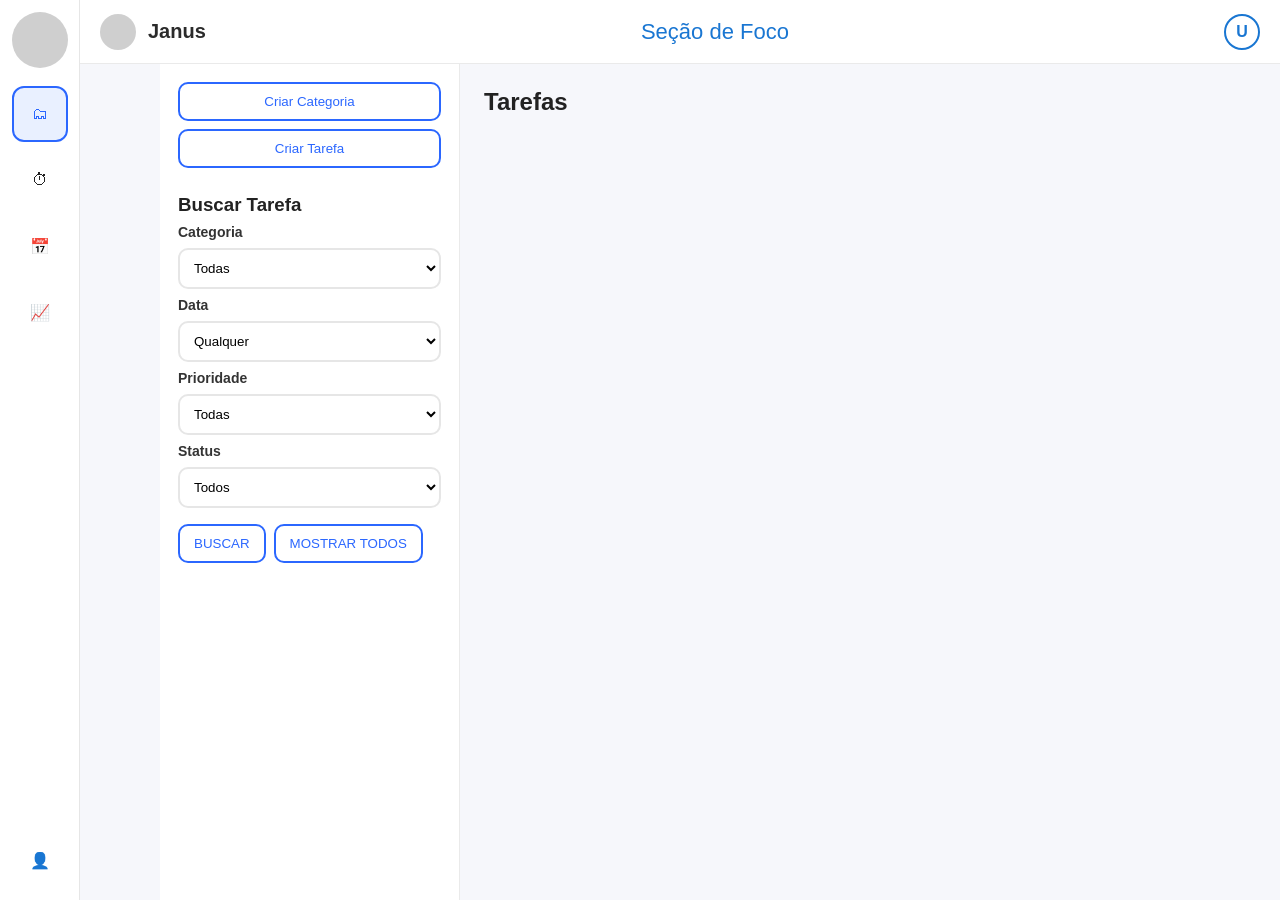
==== src/main/resources/static/index.html @ b92a856f "feat: endpoint de atualizar tarefa pra concluido e atrasado" ====
<!doctype html>
<html lang="pt-BR">
<head>
    <meta charset="utf-8" />
    <meta name="viewport" content="width=device-width,initial-scale=1" />
    <title>Janus - Tarefas</title>
    <style>
        /* reset rápido */
        *{box-sizing:border-box;font-family:Inter,Segoe UI,Roboto,Arial;margin:0;padding:0}
        body{display:flex;min-height:100vh;color:#222;background:#f6f7fb}
        /* sidebar */
        .sidebar{width:80px;background:#fff;border-right:1px solid #e6e6e6;display:flex;flex-direction:column;align-items:center;padding:12px 6px;gap:10px}
        .logo{width:56px;height:56px;border-radius:28px;background:#cfcfcf;margin-bottom:8px}
        .menu-item{width:56px;height:56px;border-radius:12px;display:flex;align-items:center;justify-content:center;cursor:pointer;border:2px solid transparent}
        .menu-item.selected{background:#e9f0ff;border-color:#2b67ff;color:#2b67ff}
        .menu-item img{width:26px;height:26px;opacity:.8}
        /* main layout */
        .left-panel{width:300px;background:#fff;border-right:1px solid #eaeaea;padding:18px;display:flex;flex-direction:column;gap:14px}
        .topbar{flex:1;display:flex;align-items:center;justify-content:space-between;padding:14px 20px;background:#fff;border-bottom:1px solid #eaeaea;position:fixed;left:80px;right:0;top:0;height:64px;z-index:20}
        .brand{display:flex;align-items:center;gap:12px}
        .brand h1{font-size:20px;color:#2b2b2b}
        .page-title{font-size:22px;color:#1976d2}
        .content{margin-left:80px;margin-top:64px;display:flex;flex:1;width:100%}
        .main{flex:1;padding:24px;display:flex;gap:18px}
        /* filtros */
        .btn{display:inline-block;padding:10px 14px;border-radius:10px;border:2px solid #2b67ff;background:transparent;color:#2b67ff;cursor:pointer}
        .btn-primary{background:#2b67ff;color:#fff;border-color:#2b67ff}
        .filter-group{display:flex;flex-direction:column;gap:8px}
        label{font-weight:600;font-size:14px;color:#333}
        select,input[type=date],textarea{padding:10px;border-radius:10px;border:2px solid #e6e6e6;background:transparent}
        .search-actions{display:flex;gap:8px;align-items:center}
        /* tarefas grid */
        .tasks-area{flex:1;background:transparent;padding:6px;display:grid;grid-template-columns:repeat(auto-fill,minmax(260px,1fr));gap:16px;align-content:flex-start}
        .card{background:#fff;border-radius:12px;padding:14px;border:2px solid #efefef;position:relative;min-height:120px;display:flex;flex-direction:column;gap:6px;box-shadow:0 2px 6px rgba(10,10,10,0.03)}
        .card .title{font-weight:800}
        .tag{font-size:12px;padding:6px 8px;border-radius:999px;border:1px solid #eee;display:inline-block}
        .card .meta{font-size:13px;color:#666;display:flex;gap:8px;align-items:center}
        .card .actions{position:absolute;right:10px;top:10px;display:flex;gap:8px}
        .icon-btn{border:none;background:transparent;cursor:pointer;font-weight:700}
        .status-badge{font-size:12px;padding:6px;border-radius:8px}
        .priority-high{color:#d32f2f}
        .priority-med{color:#f57c00}
        .priority-low{color:#388e3c}
        /* modal */
        .modal-backdrop{position:fixed;inset:0;background:rgba(0,0,0,0.45);display:none;align-items:center;justify-content:center;z-index:40}
        .modal{background:#fff;border-radius:12px;padding:18px;width:420px;max-width:92%}
        .modal h3{margin-bottom:10px}
        .modal .row{display:flex;gap:8px}
        .modal .row .col{flex:1}
        .modal form{display:flex;flex-direction:column;gap:10px}
        /* responsive */
        @media (max-width:900px){
          .left-panel{display:none}
          .sidebar{width:60px}
          .topbar{left:60px}
          .content{margin-left:60px}
        }
    </style>
</head>
<body>

<!-- Sidebar -->
<div class="sidebar" id="sidebar">
    <div class="logo" title="Janus"></div>

    <div class="menu-item selected" data-page="tarefas" title="Tarefas">
        🗂
    </div>
    <div class="menu-item" data-page="pomodoro" title="Pomodoro">⏱</div>
    <div class="menu-item" data-page="calendario" title="Calendário">📅</div>
    <div class="menu-item" data-page="estatisticas" title="Estatísticas">📈</div>
    <div style="flex:1"></div>
    <div class="menu-item" data-page="perfil" title="Perfil">👤</div>
</div>

<!-- topbar -->
<div class="topbar">
    <div class="brand"><div style="width:36px;height:36px;border-radius:18px;background:#cfcfcf"></div><h1>Janus</h1></div>
    <div class="page-title" id="top-page-title">Seção de Foco</div>
    <div style="width:36px;height:36px;border-radius:18px;background:#fff;border:2px solid #1976d2;display:flex;align-items:center;justify-content:center;color:#1976d2;font-weight:700">U</div>
</div>

<div class="content">
    <!-- left filters -->
    <aside class="left-panel" id="left-panel">
        <div style="display:flex;flex-direction:column;gap:8px">
            <button class="btn" id="btn-criar-categoria">Criar Categoria</button>
            <button class="btn" id="btn-criar-tarefa">Criar Tarefa</button>
        </div>

        <div style="margin-top:12px">
            <h3 style="margin-bottom:8px">Buscar Tarefa</h3>

            <div class="filter-group">
                <label>Categoria</label>
                <select id="filter-categoria">
                    <option value="">Todas</option>
                </select>

                <label>Data</label>
                <select id="filter-data">
                    <option value="">Qualquer</option>
                    <option value="hoje">Tarefa do dia</option>
                    <option value="semana">Tarefa da semana</option>
                    <option value="mes">Tarefa do mês</option>
                </select>

                <label>Prioridade</label>
                <select id="filter-prioridade">
                    <option value="">Todas</option>
                    <option value="BAIXA">Prioridade Baixa</option>
                    <option value="MEDIA">Prioridade Média</option>
                    <option value="ALTA">Prioridade Alta</option>
                </select>

                <label>Status</label>
                <select id="filter-status">
                    <option value="">Todos</option>
                    <option value="EM_ANDAMENTO">Em andamento</option>
                    <option value="CONCLUIDO">Concluído</option>
                    <option value="ATRASADO">Atrasado</option>
                </select>

                <div class="search-actions" style="margin-top:8px">
                    <button class="btn" id="btn-buscar">BUSCAR</button>
                    <button class="btn" id="btn-mostrar-todos">MOSTRAR TODOS</button>
                </div>
            </div>
        </div>
    </aside>

    <!-- main content -->
    <main class="main" id="main-area">
        <section style="flex:1">
            <h2 style="margin-bottom:12px">Tarefas</h2>
            <div class="tasks-area" id="tasks-area">
                <!-- cards vão aqui -->
            </div>
        </section>
    </main>
</div>

<!-- MODAL criar categoria -->
<div class="modal-backdrop" id="modal-categoria-backdrop">
    <div class="modal">
        <h3>Criar Categoria</h3>
        <form id="form-categoria">
            <input type="text" id="cat-nome" placeholder="Nome" required />
            <textarea id="cat-descricao" placeholder="Descrição (opcional)" rows="3"></textarea>
            <div style="display:flex;gap:8px;justify-content:flex-end">
                <button type="button" class="btn" id="cat-cancel">Cancelar</button>
                <button type="submit" class="btn btn-primary">Salvar Categoria</button>
            </div>
        </form>
    </div>
</div>

<!-- MODAL criar tarefa -->
<div class="modal-backdrop" id="modal-tarefa-backdrop">
    <div class="modal">
        <h3>Criar Tarefa</h3>
        <form id="form-tarefa">
            <input type="text" id="task-titulo" placeholder="Título" required />
            <textarea id="task-descricao" placeholder="Descrição" rows="3"></textarea>

            <div class="row">
                <div class="col">
                    <label>Data de Início</label>
                    <input type="date" id="task-data-inicio" />
                </div>
                <div class="col">
                    <label>Data de Fim</label>
                    <input type="date" id="task-data-fim" />
                </div>
            </div>

            <div class="row">
                <div class="col">
                    <label>Status</label>
                    <select id="task-status">
                        <option value="EM_ANDAMENTO">Em andamento</option>
                        <option value="CONCLUIDO">Concluído</option>
                        <option value="ATRASADO">Atrasado</option>
                    </select>
                </div>
                <div class="col">
                    <label>Prioridade</label>
                    <select id="task-prioridade">
                        <option value="BAIXA">Baixa</option>
                        <option value="MEDIA">Média</option>
                        <option value="ALTA">Alta</option>
                    </select>
                </div>
            </div>

            <label>Categoria</label>
            <select id="task-categoria">
                <option value="">-- Sem categoria --</option>
            </select>

            <div style="display:flex;gap:8px;justify-content:flex-end">
                <button type="button" class="btn" id="task-cancel">Cancelar</button>
                <button type="submit" class="btn btn-primary">Salvar Tarefa</button>
            </div>
        </form>
    </div>
</div>

<script>
    /***********************
     * CONFIG - ajuste se precisar
     ***********************/
    const API_BASE = ""; // se sua API estiver em outro host, coloque aqui (ex: "http://localhost:8080")
    const ENDPOINTS = {
      categorias_listar: API_BASE + "/categorias/listar",
      categorias_salvar: API_BASE + "/categorias/salvar",
      tarefas_listar: API_BASE + "/tarefas/listar",
      tarefas_salvar: API_BASE + "/tarefas/salvar",
      tarefas_atualizar: API_BASE + "/tarefas/atualizar", // PUT
      tarefas_deletar: API_BASE + "/tarefas/deletar" // DELETE (id no body ou query - veja nota)
    };

    /***********************
     * UI helpers
     ***********************/
    const sidebar = document.getElementById('sidebar');
    const menuItems = sidebar.querySelectorAll('.menu-item');
    const topTitle = document.getElementById('top-page-title');
    const mainArea = document.getElementById('main-area');

    menuItems.forEach(it => {
      it.addEventListener('click', () => {
        menuItems.forEach(m => m.classList.remove('selected'));
        it.classList.add('selected');
        const page = it.dataset.page;
        topTitle.textContent = page.charAt(0).toUpperCase() + page.slice(1);
        // se não for "tarefas", mostramos tela em branco com o título
        if (page !== 'tarefas') {
          showBlankPage(page);
        } else {
          // voltar a tela normal de tarefas
          location.hash = '#tarefas';
          renderTasksArea();
        }
      });
    });

    function showBlankPage(name){
      const container = document.createElement('div');
      container.style.padding = "24px";
      container.innerHTML = `<h2 style="margin-bottom:10px">${name.charAt(0).toUpperCase()+name.slice(1)}</h2><p>Tela em branco por enquanto.</p>`;
      // limpa main-area e coloca apenas o componente
      const main = document.querySelector('.main');
      main.innerHTML = '';
      main.appendChild(container);
    }

    /***********************
     * Modal handling
     ***********************/
    const modalCat = document.getElementById('modal-categoria-backdrop');
    const modalTask = document.getElementById('modal-tarefa-backdrop');

    document.getElementById('btn-criar-categoria').addEventListener('click', ()=>{ modalCat.style.display='flex'; });
    document.getElementById('cat-cancel').addEventListener('click', ()=>{ modalCat.style.display='none'; });
    document.getElementById('btn-criar-tarefa').addEventListener('click', ()=>{ modalTask.style.display='flex'; });
    document.getElementById('task-cancel').addEventListener('click', ()=>{ modalTask.style.display='none'; });

    // fechar clicando fora
    modalCat.addEventListener('click', (e)=>{ if (e.target===modalCat) modalCat.style.display='none'; });
    modalTask.addEventListener('click', (e)=>{ if (e.target===modalTask) modalTask.style.display='none'; });

    /***********************
     * State
     ***********************/
    let categorias = []; // {id,nome,descricao}
    let tarefas = []; // array de tarefas vindo do backend

    /***********************
     * Fetch helpers
     ***********************/
    async function fetchCategorias(){
      try{
        const res = await fetch(ENDPOINTS.categorias_listar);
        if (!res.ok) throw new Error('Erro ao listar categorias');
        categorias = await res.json();
        populateCategoriaSelects();
      } catch(err){
        console.error(err);
        showToast('Erro ao carregar categorias (ver console).');
      }
    }

    async function fetchTarefas(){
      try{
        const res = await fetch(ENDPOINTS.tarefas_listar);
        if (!res.ok) throw new Error('Erro ao listar tarefas');
        tarefas = await res.json();
        renderTasks(tarefas);
      } catch(err){
        console.error(err);
        showToast('Erro ao carregar tarefas (ver console).');
      }
    }

    async function salvarCategoria(payload){
      const res = await fetch(ENDPOINTS.categorias_salvar, {
        method:'POST',
        headers:{'Content-Type':'application/json'},
        body: JSON.stringify(payload)
      });
      if (!res.ok) throw new Error('Erro ao salvar categoria');
      return await res.json();
    }

    async function salvarTarefa(payload){
      const res = await fetch(ENDPOINTS.tarefas_salvar, {
        method:'POST',
        headers:{'Content-Type':'application/json'},
        body: JSON.stringify(payload)
      });
      if (!res.ok) throw new Error('Erro ao salvar tarefa');
      return await res.json();
    }

    async function atualizarTarefa(payload){
      const res = await fetch(ENDPOINTS.tarefas_atualizar, {
        method:'PUT',
        headers:{'Content-Type':'application/json'},
        body: JSON.stringify(payload)
      });
      if (!res.ok) throw new Error('Erro ao atualizar tarefa');
      return await res.json();
    }

    async function deletarTarefa(id){
      // várias APIs aceitam DELETE /tarefas/deletar/{id} — se for seu caso ajuste abaixo.
      // Aqui tentamos enviar DELETE com query ?id=...
      const url = ENDPOINTS.tarefas_deletar + '?id=' + encodeURIComponent(id);
      const res = await fetch(url, { method:'DELETE' });
      if (!res.ok) throw new Error('Erro ao deletar');
      return await res.json();
    }

    /***********************
     * UI render
     ***********************/
    const tasksArea = document.getElementById('tasks-area');

    function renderTasks(list){
      tasksArea.innerHTML = '';
      if (!list || list.length === 0) {
        tasksArea.innerHTML = '<div style="grid-column:1/-1;padding:18px;background:#fff;border-radius:12px;border:1px dashed #ddd">Nenhuma tarefa encontrada.</div>';
        return;
      }

      list.forEach(t => {
        const card = document.createElement('div');
        card.className = 'card';
        // prioridade class
        let prClass = t.prioridade === 'ALTA' ? 'priority-high' : (t.prioridade === 'MEDIA' ? 'priority-med' : 'priority-low');
        // categoria nome
        const cat = categorias.find(c=>String(c.id)===String(t.categoriaId)) || null;
        card.innerHTML = `
          <div class="actions">
            <button class="icon-btn" title="Toggle Concluído" data-id="${t.id}" data-action="toggle">✔</button>
            <button class="icon-btn" title="Deletar" data-id="${t.id}" data-action="delete">✖</button>
          </div>
          <div style="display:flex;justify-content:space-between;align-items:flex-start">
            <div>
              <div class="title">${escapeHtml(t.titulo || 'Sem título')}</div>
              <div style="font-size:13px;color:#666">${cat ? escapeHtml(cat.nome) : ''}</div>
            </div>
            <div style="text-align:right">
              <div class="tag ${prClass}">${t.prioridade}</div>
            </div>
          </div>
          <div class="meta">
            <div>📅 ${formatDateRange(t.dataInicio, t.dataFim)}</div>
            <div style="margin-left:auto;font-weight:700;color:${t.status==='CONCLUIDO' ? '#388e3c' : (t.status==='ATRASADO' ? '#d32f2f':'#1976d2')}">${t.status}</div>
          </div>
          <div style="color:#444;font-size:14px;margin-top:6px">${escapeHtml(t.descricao || '')}</div>
        `;
        // eventos dos botões
        card.querySelectorAll('button.icon-btn').forEach(b=>{
          b.addEventListener('click', async (ev)=>{
            const id = b.dataset.id;
            const action = b.dataset.action;
            if (action === 'delete') {
              if (!confirm('Deletar tarefa?')) return;
              try{
                await deletarTarefa(id);
                await fetchTarefas();
                showToast('Tarefa deletada');
              }catch(e){ console.error(e); showToast('Erro ao deletar (veja console)'); }
            } else if (action === 'toggle') {
              // trocar status para CONCLUIDO se não for, senão EM_ANDAMENTO
              const current = tarefas.find(x=>String(x.id)===String(id));
              if (!current) return showToast('Tarefa não encontrada');
              const novo = current.status === 'CONCLUIDO' ? 'EM_ANDAMENTO' : 'CONCLUIDO';
              try{
                const payload = {...current, status: novo};
                await atualizarTarefa(payload);
                await fetchTarefas();
                showToast('Status atualizado');
              }catch(err){ console.error(err); showToast('Erro ao atualizar'); }
            }
          });
        });

        tasksArea.appendChild(card);
      });
    }

    function renderTasksArea(){
      // recarrega layout original (caso tivéssemos trocado pra tela em branco)
      const main = document.querySelector('.main');
      if (!main.querySelector('.tasks-area')) {
        main.innerHTML = `
          <section style="flex:1">
            <h2 style="margin-bottom:12px">Tarefas</h2>
            <div class="tasks-area" id="tasks-area"></div>
          </section>
          <aside style="width:320px;background:#fff;border-radius:12px;padding:16px;height:360px">
            <h3 id="right-title">Painel</h3>
            <p style="color:#666">Resumo rapido. Clique nas outras abas do menu para ver telas em branco com o nome delas.</p>
          </aside>
        `;
        // rebind tasksArea var
        window.tasksArea = document.getElementById('tasks-area');
      }
      // recarregar dados
      fetchCategorias().then(()=>fetchTarefas());
    }

    /***********************
     * Form handlers
     ***********************/
    document.getElementById('form-categoria').addEventListener('submit', async (e)=>{
      e.preventDefault();
      const nome = document.getElementById('cat-nome').value.trim();
      const descricao = document.getElementById('cat-descricao').value.trim();
      if (!nome) return alert('Nome obrigatório');
      try{
        await salvarCategoria({nome, descricao});
        modalCat.style.display='none';
        document.getElementById('form-categoria').reset();
        await fetchCategorias();
        showToast('Categoria salva');
      }catch(err){ console.error(err); alert('Erro ao salvar categoria (ver console)'); }
    });

    document.getElementById('form-tarefa').addEventListener('submit', async (e)=>{
      e.preventDefault();
      const payload = {
        titulo: document.getElementById('task-titulo').value.trim(),
        descricao: document.getElementById('task-descricao').value.trim(),
        status: document.getElementById('task-status').value,
        prioridade: document.getElementById('task-prioridade').value,
        dataInicio: document.getElementById('task-data-inicio').value || null,
        dataFim: document.getElementById('task-data-fim').value || null,
        categoriaId: document.getElementById('task-categoria').value || null
      };
      try{
        await salvarTarefa(payload);
        modalTask.style.display='none';
        document.getElementById('form-tarefa').reset();
        await fetchTarefas();
        showToast('Tarefa criada');
      }catch(err){ console.error(err); alert('Erro ao salvar tarefa (ver console)'); }
    });

    /***********************
     * Filtros
     ***********************/
    document.getElementById('btn-buscar').addEventListener('click', ()=>{
      const cat = document.getElementById('filter-categoria').value;
      const data = document.getElementById('filter-data').value;
      const prioridade = document.getElementById('filter-prioridade').value;
      const status = document.getElementById('filter-status').value;

      let resultado = [...tarefas];

      if (cat) resultado = resultado.filter(t => String(t.categoriaId) === String(cat));
      if (prioridade) resultado = resultado.filter(t => t.prioridade === prioridade);
      if (status) resultado = resultado.filter(t => t.status === status);

      if (data) {
        const now = new Date();
        resultado = resultado.filter(t => {
          const start = t.dataInicio ? new Date(t.dataInicio) : null;
          const end = t.dataFim ? new Date(t.dataFim) : null;
          if (!start && !end) return false;
          if (data === 'hoje') {
            return dateInRange(now, start, end, 'day');
          } else if (data === 'semana') {
            return dateInRange(now, start, end, 'week');
          } else if (data === 'mes') {
            return dateInRange(now, start, end, 'month');
          }
          return true;
        });
      }

      renderTasks(resultado);
    });

    document.getElementById('btn-mostrar-todos').addEventListener('click', ()=>{
      renderTasks(tarefas);
      // reset filtros (opcional)
      document.getElementById('filter-categoria').value = '';
      document.getElementById('filter-data').value = '';
      document.getElementById('filter-prioridade').value = '';
      document.getElementById('filter-status').value = '';
    });

    /***********************
     * Utils
     ***********************/
    function populateCategoriaSelects(){
      const sel1 = document.getElementById('filter-categoria');
      const sel2 = document.getElementById('task-categoria');
      sel1.innerHTML = '<option value="">Todas</option>';
      sel2.innerHTML = '<option value="">-- Sem categoria --</option>';
      categorias.forEach(c=>{
        const o = document.createElement('option'); o.value = c.id; o.textContent = c.nome;
        sel1.appendChild(o);
        const o2 = o.cloneNode(true);
        sel2.appendChild(o2);
      });
    }

    function formatDateRange(a,b){
      if (!a && !b) return 'Sem data';
      if (a && b) return `${formatShortDate(a)} → ${formatShortDate(b)}`;
      return a ? `Inicia ${formatShortDate(a)}` : `Até ${formatShortDate(b)}`;
    }
    function formatShortDate(d){
      if (!d) return '';
      const dt = new Date(d);
      return dt.toLocaleDateString();
    }

    function dateInRange(ref,start,end,mode){
      if (!start && !end) return false;
      const s = start || end;
      const e = end || start;
      const r = new Date(ref);
      if (mode==='day') {
        return r.toDateString() === s.toDateString();
      } else if (mode==='week') {
        // semana atual (segunda-domingo) - aproximação
        const startOfWeek = new Date(r); startOfWeek.setDate(r.getDate() - r.getDay() + 1);
        startOfWeek.setHours(0,0,0,0);
        const endOfWeek = new Date(startOfWeek); endOfWeek.setDate(startOfWeek.getDate()+6); endOfWeek.setHours(23,59,59,999);
        return (new Date(s) <= endOfWeek && new Date(e) >= startOfWeek);
      } else if (mode==='month') {
        return (new Date(s).getMonth() === r.getMonth() && new Date(s).getFullYear() === r.getFullYear())
            || (new Date(e).getMonth() === r.getMonth() && new Date(e).getFullYear() === r.getFullYear());
      }
      return false;
    }

    function escapeHtml(str){
      if (!str) return '';
      return String(str).replace(/[&<>"']/g, m=>({ '&':'&amp;','<':'&lt;','>':'&gt;','"':'&quot;',"'":"&#39;" })[m]);
    }

    function showToast(msg){
      // simples
      alert(msg);
    }

    /***********************
     * Inicialização
     ***********************/
    // carregar lista inicial
    renderTasksArea();

    // se precisar de hot-reload no dev, você pode chamar fetchTarefas() manualmente
</script>
</body>
</html>
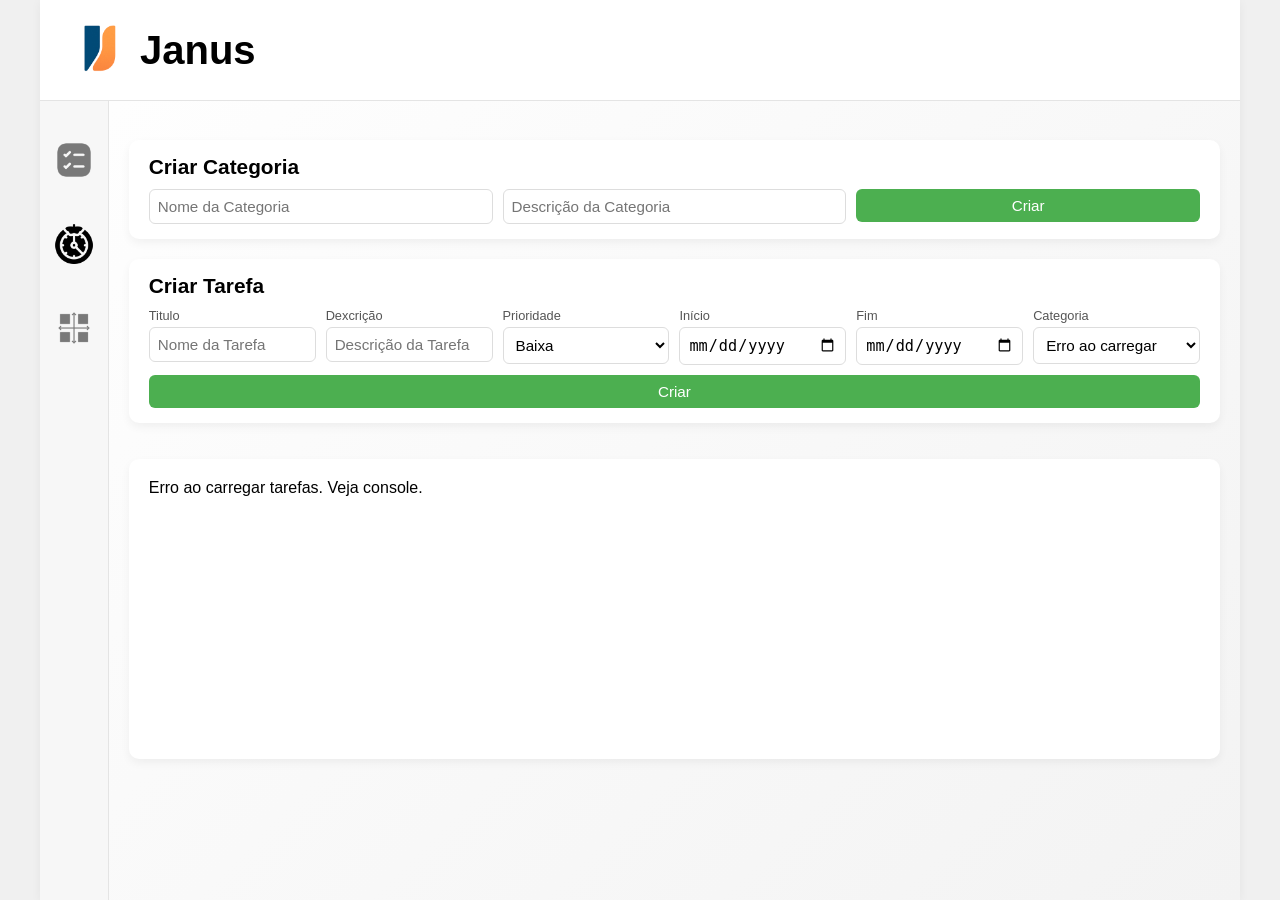
==== commit 06285b7b: "feat: front de teste" ====
--- a/src/main/resources/static/index.html
+++ b/src/main/resources/static/index.html
@@ -1,583 +1,98 @@
-<!doctype html>
-<html lang="pt-BR">
+<!DOCTYPE html>
+<html lang="en">
 <head>
-    <meta charset="utf-8" />
-    <meta name="viewport" content="width=device-width,initial-scale=1" />
-    <title>Janus - Tarefas</title>
-    <style>
-        /* reset rápido */
-        *{box-sizing:border-box;font-family:Inter,Segoe UI,Roboto,Arial;margin:0;padding:0}
-        body{display:flex;min-height:100vh;color:#222;background:#f6f7fb}
-        /* sidebar */
-        .sidebar{width:80px;background:#fff;border-right:1px solid #e6e6e6;display:flex;flex-direction:column;align-items:center;padding:12px 6px;gap:10px}
-        .logo{width:56px;height:56px;border-radius:28px;background:#cfcfcf;margin-bottom:8px}
-        .menu-item{width:56px;height:56px;border-radius:12px;display:flex;align-items:center;justify-content:center;cursor:pointer;border:2px solid transparent}
-        .menu-item.selected{background:#e9f0ff;border-color:#2b67ff;color:#2b67ff}
-        .menu-item img{width:26px;height:26px;opacity:.8}
-        /* main layout */
-        .left-panel{width:300px;background:#fff;border-right:1px solid #eaeaea;padding:18px;display:flex;flex-direction:column;gap:14px}
-        .topbar{flex:1;display:flex;align-items:center;justify-content:space-between;padding:14px 20px;background:#fff;border-bottom:1px solid #eaeaea;position:fixed;left:80px;right:0;top:0;height:64px;z-index:20}
-        .brand{display:flex;align-items:center;gap:12px}
-        .brand h1{font-size:20px;color:#2b2b2b}
-        .page-title{font-size:22px;color:#1976d2}
-        .content{margin-left:80px;margin-top:64px;display:flex;flex:1;width:100%}
-        .main{flex:1;padding:24px;display:flex;gap:18px}
-        /* filtros */
-        .btn{display:inline-block;padding:10px 14px;border-radius:10px;border:2px solid #2b67ff;background:transparent;color:#2b67ff;cursor:pointer}
-        .btn-primary{background:#2b67ff;color:#fff;border-color:#2b67ff}
-        .filter-group{display:flex;flex-direction:column;gap:8px}
-        label{font-weight:600;font-size:14px;color:#333}
-        select,input[type=date],textarea{padding:10px;border-radius:10px;border:2px solid #e6e6e6;background:transparent}
-        .search-actions{display:flex;gap:8px;align-items:center}
-        /* tarefas grid */
-        .tasks-area{flex:1;background:transparent;padding:6px;display:grid;grid-template-columns:repeat(auto-fill,minmax(260px,1fr));gap:16px;align-content:flex-start}
-        .card{background:#fff;border-radius:12px;padding:14px;border:2px solid #efefef;position:relative;min-height:120px;display:flex;flex-direction:column;gap:6px;box-shadow:0 2px 6px rgba(10,10,10,0.03)}
-        .card .title{font-weight:800}
-        .tag{font-size:12px;padding:6px 8px;border-radius:999px;border:1px solid #eee;display:inline-block}
-        .card .meta{font-size:13px;color:#666;display:flex;gap:8px;align-items:center}
-        .card .actions{position:absolute;right:10px;top:10px;display:flex;gap:8px}
-        .icon-btn{border:none;background:transparent;cursor:pointer;font-weight:700}
-        .status-badge{font-size:12px;padding:6px;border-radius:8px}
-        .priority-high{color:#d32f2f}
-        .priority-med{color:#f57c00}
-        .priority-low{color:#388e3c}
-        /* modal */
-        .modal-backdrop{position:fixed;inset:0;background:rgba(0,0,0,0.45);display:none;align-items:center;justify-content:center;z-index:40}
-        .modal{background:#fff;border-radius:12px;padding:18px;width:420px;max-width:92%}
-        .modal h3{margin-bottom:10px}
-        .modal .row{display:flex;gap:8px}
-        .modal .row .col{flex:1}
-        .modal form{display:flex;flex-direction:column;gap:10px}
-        /* responsive */
-        @media (max-width:900px){
-          .left-panel{display:none}
-          .sidebar{width:60px}
-          .topbar{left:60px}
-          .content{margin-left:60px}
-        }
-    </style>
+    <meta charset="UTF-8" />
+    <meta name="viewport" content="width=device-width, initial-scale=1.0" />
+    <title>Janus</title>
+    <link rel="stylesheet" href="style.css">
 </head>
 <body>
+<div class="container">
+    <header>
+        <img src="img/logo.png" alt="Logo Janus" class="logo">
+        <h1>Janus</h1>
+    </header>
 
-<!-- Sidebar -->
-<div class="sidebar" id="sidebar">
-    <div class="logo" title="Janus"></div>
+    <nav>
+        <ul class="navbar" id="navbar">
+            <li><a href="index.html"><img src="img/task.png"></a></li>
+            <li><a href="index.html"><img src="img/pomodoro.png" alt="Pomodoro"></a></li>
+            <li><a href="index.html"><img src="img/matrix.png"></a></li>
+        </ul>
+    </nav>
 
-    <div class="menu-item selected" data-page="tarefas" title="Tarefas">
-        🗂
-    </div>
-    <div class="menu-item" data-page="pomodoro" title="Pomodoro">⏱</div>
-    <div class="menu-item" data-page="calendario" title="Calendário">📅</div>
-    <div class="menu-item" data-page="estatisticas" title="Estatísticas">📈</div>
-    <div style="flex:1"></div>
-    <div class="menu-item" data-page="perfil" title="Perfil">👤</div>
-</div>
+    <main>
+        <div class="forms-wrapper">
 
-<!-- topbar -->
-<div class="topbar">
-    <div class="brand"><div style="width:36px;height:36px;border-radius:18px;background:#cfcfcf"></div><h1>Janus</h1></div>
-    <div class="page-title" id="top-page-title">Seção de Foco</div>
-    <div style="width:36px;height:36px;border-radius:18px;background:#fff;border:2px solid #1976d2;display:flex;align-items:center;justify-content:center;color:#1976d2;font-weight:700">U</div>
-</div>
+            <!-- Criar Categoria -->
+            <div class="form-card horizontal-form">
+                <h2>Criar Categoria</h2>
+                <div class="form-row">
+                    <div class="form-group">
+                        <input type="text" placeholder="Nome da Categoria" id="cat_nome">
+                    </div>
+                    <div class="form-group">
+                        <input type="text" placeholder="Descrição da Categoria" id="cat_desc">
+                    </div>
+                    <div class="form-group">
+                        <button id="btn_cat" class="btn-primary">Criar</button>
+                    </div>
+                </div>
+            </div>
 
-<div class="content">
-    <!-- left filters -->
-    <aside class="left-panel" id="left-panel">
-        <div style="display:flex;flex-direction:column;gap:8px">
-            <button class="btn" id="btn-criar-categoria">Criar Categoria</button>
-            <button class="btn" id="btn-criar-tarefa">Criar Tarefa</button>
-        </div>
-
-        <div style="margin-top:12px">
-            <h3 style="margin-bottom:8px">Buscar Tarefa</h3>
-
-            <div class="filter-group">
-                <label>Categoria</label>
-                <select id="filter-categoria">
-                    <option value="">Todas</option>
-                </select>
-
-                <label>Data</label>
-                <select id="filter-data">
-                    <option value="">Qualquer</option>
-                    <option value="hoje">Tarefa do dia</option>
-                    <option value="semana">Tarefa da semana</option>
-                    <option value="mes">Tarefa do mês</option>
-                </select>
-
-                <label>Prioridade</label>
-                <select id="filter-prioridade">
-                    <option value="">Todas</option>
-                    <option value="BAIXA">Prioridade Baixa</option>
-                    <option value="MEDIA">Prioridade Média</option>
-                    <option value="ALTA">Prioridade Alta</option>
-                </select>
-
-                <label>Status</label>
-                <select id="filter-status">
-                    <option value="">Todos</option>
-                    <option value="EM_ANDAMENTO">Em andamento</option>
-                    <option value="CONCLUIDO">Concluído</option>
-                    <option value="ATRASADO">Atrasado</option>
-                </select>
-
-                <div class="search-actions" style="margin-top:8px">
-                    <button class="btn" id="btn-buscar">BUSCAR</button>
-                    <button class="btn" id="btn-mostrar-todos">MOSTRAR TODOS</button>
+            <!-- Criar Tarefa -->
+            <div class="form-card horizontal-form">
+                <h2>Criar Tarefa</h2>
+                <div class="form-row">
+                    <div class="form-group">
+                        <label for="dt_fim">Titulo</label>
+                        <input type="text" placeholder="Nome da Tarefa" id="task_titulo">
+                    </div>
+                    <div class="form-group">
+                        <label for="dt_fim">Dexcrição</label>
+                        <input type="text" placeholder="Descrição da Tarefa" id="task_desc">
+                    </div>
+                    <div class="form-group">
+                        <label for="dt_fim">Prioridade</label>
+                        <select id="prioridade" name="prioridade">
+                            <option value="BAIXA">Baixa</option>
+                            <option value="MEDIA">Média</option>
+                            <option value="ALTA">Alta</option>
+                        </select>
+                    </div>
+                    <div class="form-group">
+                        <label for="dt_ini">Início</label>
+                        <input type="date" id="dt_ini">
+                    </div>
+                    <div class="form-group">
+                        <label for="dt_fim">Fim</label>
+                        <input type="date" id="dt_fim">
+                    </div>
+                    <div class="form-group">
+                        <label for="task_categoria">Categoria</label>
+                        <select id="task_categoria">
+                            <option value="">Carregando...</option>
+                        </select>
+                    </div>
+                    <div class="form-group">
+                        <button id="btn_task" class="btn-primary">Criar</button>
+                    </div>
                 </div>
             </div>
         </div>
-    </aside>
 
-    <!-- main content -->
-    <main class="main" id="main-area">
-        <section style="flex:1">
-            <h2 style="margin-bottom:12px">Tarefas</h2>
-            <div class="tasks-area" id="tasks-area">
-                <!-- cards vão aqui -->
-            </div>
-        </section>
+        <!-- Lista de tarefas -->
+        <div id="task-list" class="task-grid">
+
+        </div>
     </main>
+
+
+
 </div>
+</body>
 
-<!-- MODAL criar categoria -->
-<div class="modal-backdrop" id="modal-categoria-backdrop">
-    <div class="modal">
-        <h3>Criar Categoria</h3>
-        <form id="form-categoria">
-            <input type="text" id="cat-nome" placeholder="Nome" required />
-            <textarea id="cat-descricao" placeholder="Descrição (opcional)" rows="3"></textarea>
-            <div style="display:flex;gap:8px;justify-content:flex-end">
-                <button type="button" class="btn" id="cat-cancel">Cancelar</button>
-                <button type="submit" class="btn btn-primary">Salvar Categoria</button>
-            </div>
-        </form>
-    </div>
-</div>
+<script src="criar.js"></script>
+<script src="task.js"></script>
 
-<!-- MODAL criar tarefa -->
-<div class="modal-backdrop" id="modal-tarefa-backdrop">
-    <div class="modal">
-        <h3>Criar Tarefa</h3>
-        <form id="form-tarefa">
-            <input type="text" id="task-titulo" placeholder="Título" required />
-            <textarea id="task-descricao" placeholder="Descrição" rows="3"></textarea>
-
-            <div class="row">
-                <div class="col">
-                    <label>Data de Início</label>
-                    <input type="date" id="task-data-inicio" />
-                </div>
-                <div class="col">
-                    <label>Data de Fim</label>
-                    <input type="date" id="task-data-fim" />
-                </div>
-            </div>
-
-            <div class="row">
-                <div class="col">
-                    <label>Status</label>
-                    <select id="task-status">
-                        <option value="EM_ANDAMENTO">Em andamento</option>
-                        <option value="CONCLUIDO">Concluído</option>
-                        <option value="ATRASADO">Atrasado</option>
-                    </select>
-                </div>
-                <div class="col">
-                    <label>Prioridade</label>
-                    <select id="task-prioridade">
-                        <option value="BAIXA">Baixa</option>
-                        <option value="MEDIA">Média</option>
-                        <option value="ALTA">Alta</option>
-                    </select>
-                </div>
-            </div>
-
-            <label>Categoria</label>
-            <select id="task-categoria">
-                <option value="">-- Sem categoria --</option>
-            </select>
-
-            <div style="display:flex;gap:8px;justify-content:flex-end">
-                <button type="button" class="btn" id="task-cancel">Cancelar</button>
-                <button type="submit" class="btn btn-primary">Salvar Tarefa</button>
-            </div>
-        </form>
-    </div>
-</div>
-
-<script>
-    /***********************
-     * CONFIG - ajuste se precisar
-     ***********************/
-    const API_BASE = ""; // se sua API estiver em outro host, coloque aqui (ex: "http://localhost:8080")
-    const ENDPOINTS = {
-      categorias_listar: API_BASE + "/categorias/listar",
-      categorias_salvar: API_BASE + "/categorias/salvar",
-      tarefas_listar: API_BASE + "/tarefas/listar",
-      tarefas_salvar: API_BASE + "/tarefas/salvar",
-      tarefas_atualizar: API_BASE + "/tarefas/atualizar", // PUT
-      tarefas_deletar: API_BASE + "/tarefas/deletar" // DELETE (id no body ou query - veja nota)
-    };
-
-    /***********************
-     * UI helpers
-     ***********************/
-    const sidebar = document.getElementById('sidebar');
-    const menuItems = sidebar.querySelectorAll('.menu-item');
-    const topTitle = document.getElementById('top-page-title');
-    const mainArea = document.getElementById('main-area');
-
-    menuItems.forEach(it => {
-      it.addEventListener('click', () => {
-        menuItems.forEach(m => m.classList.remove('selected'));
-        it.classList.add('selected');
-        const page = it.dataset.page;
-        topTitle.textContent = page.charAt(0).toUpperCase() + page.slice(1);
-        // se não for "tarefas", mostramos tela em branco com o título
-        if (page !== 'tarefas') {
-          showBlankPage(page);
-        } else {
-          // voltar a tela normal de tarefas
-          location.hash = '#tarefas';
-          renderTasksArea();
-        }
-      });
-    });
-
-    function showBlankPage(name){
-      const container = document.createElement('div');
-      container.style.padding = "24px";
-      container.innerHTML = `<h2 style="margin-bottom:10px">${name.charAt(0).toUpperCase()+name.slice(1)}</h2><p>Tela em branco por enquanto.</p>`;
-      // limpa main-area e coloca apenas o componente
-      const main = document.querySelector('.main');
-      main.innerHTML = '';
-      main.appendChild(container);
-    }
-
-    /***********************
-     * Modal handling
-     ***********************/
-    const modalCat = document.getElementById('modal-categoria-backdrop');
-    const modalTask = document.getElementById('modal-tarefa-backdrop');
-
-    document.getElementById('btn-criar-categoria').addEventListener('click', ()=>{ modalCat.style.display='flex'; });
-    document.getElementById('cat-cancel').addEventListener('click', ()=>{ modalCat.style.display='none'; });
-    document.getElementById('btn-criar-tarefa').addEventListener('click', ()=>{ modalTask.style.display='flex'; });
-    document.getElementById('task-cancel').addEventListener('click', ()=>{ modalTask.style.display='none'; });
-
-    // fechar clicando fora
-    modalCat.addEventListener('click', (e)=>{ if (e.target===modalCat) modalCat.style.display='none'; });
-    modalTask.addEventListener('click', (e)=>{ if (e.target===modalTask) modalTask.style.display='none'; });
-
-    /***********************
-     * State
-     ***********************/
-    let categorias = []; // {id,nome,descricao}
-    let tarefas = []; // array de tarefas vindo do backend
-
-    /***********************
-     * Fetch helpers
-     ***********************/
-    async function fetchCategorias(){
-      try{
-        const res = await fetch(ENDPOINTS.categorias_listar);
-        if (!res.ok) throw new Error('Erro ao listar categorias');
-        categorias = await res.json();
-        populateCategoriaSelects();
-      } catch(err){
-        console.error(err);
-        showToast('Erro ao carregar categorias (ver console).');
-      }
-    }
-
-    async function fetchTarefas(){
-      try{
-        const res = await fetch(ENDPOINTS.tarefas_listar);
-        if (!res.ok) throw new Error('Erro ao listar tarefas');
-        tarefas = await res.json();
-        renderTasks(tarefas);
-      } catch(err){
-        console.error(err);
-        showToast('Erro ao carregar tarefas (ver console).');
-      }
-    }
-
-    async function salvarCategoria(payload){
-      const res = await fetch(ENDPOINTS.categorias_salvar, {
-        method:'POST',
-        headers:{'Content-Type':'application/json'},
-        body: JSON.stringify(payload)
-      });
-      if (!res.ok) throw new Error('Erro ao salvar categoria');
-      return await res.json();
-    }
-
-    async function salvarTarefa(payload){
-      const res = await fetch(ENDPOINTS.tarefas_salvar, {
-        method:'POST',
-        headers:{'Content-Type':'application/json'},
-        body: JSON.stringify(payload)
-      });
-      if (!res.ok) throw new Error('Erro ao salvar tarefa');
-      return await res.json();
-    }
-
-    async function atualizarTarefa(payload){
-      const res = await fetch(ENDPOINTS.tarefas_atualizar, {
-        method:'PUT',
-        headers:{'Content-Type':'application/json'},
-        body: JSON.stringify(payload)
-      });
-      if (!res.ok) throw new Error('Erro ao atualizar tarefa');
-      return await res.json();
-    }
-
-    async function deletarTarefa(id){
-      // várias APIs aceitam DELETE /tarefas/deletar/{id} — se for seu caso ajuste abaixo.
-      // Aqui tentamos enviar DELETE com query ?id=...
-      const url = ENDPOINTS.tarefas_deletar + '?id=' + encodeURIComponent(id);
-      const res = await fetch(url, { method:'DELETE' });
-      if (!res.ok) throw new Error('Erro ao deletar');
-      return await res.json();
-    }
-
-    /***********************
-     * UI render
-     ***********************/
-    const tasksArea = document.getElementById('tasks-area');
-
-    function renderTasks(list){
-      tasksArea.innerHTML = '';
-      if (!list || list.length === 0) {
-        tasksArea.innerHTML = '<div style="grid-column:1/-1;padding:18px;background:#fff;border-radius:12px;border:1px dashed #ddd">Nenhuma tarefa encontrada.</div>';
-        return;
-      }
-
-      list.forEach(t => {
-        const card = document.createElement('div');
-        card.className = 'card';
-        // prioridade class
-        let prClass = t.prioridade === 'ALTA' ? 'priority-high' : (t.prioridade === 'MEDIA' ? 'priority-med' : 'priority-low');
-        // categoria nome
-        const cat = categorias.find(c=>String(c.id)===String(t.categoriaId)) || null;
-        card.innerHTML = `
-          <div class="actions">
-            <button class="icon-btn" title="Toggle Concluído" data-id="${t.id}" data-action="toggle">✔</button>
-            <button class="icon-btn" title="Deletar" data-id="${t.id}" data-action="delete">✖</button>
-          </div>
-          <div style="display:flex;justify-content:space-between;align-items:flex-start">
-            <div>
-              <div class="title">${escapeHtml(t.titulo || 'Sem título')}</div>
-              <div style="font-size:13px;color:#666">${cat ? escapeHtml(cat.nome) : ''}</div>
-            </div>
-            <div style="text-align:right">
-              <div class="tag ${prClass}">${t.prioridade}</div>
-            </div>
-          </div>
-          <div class="meta">
-            <div>📅 ${formatDateRange(t.dataInicio, t.dataFim)}</div>
-            <div style="margin-left:auto;font-weight:700;color:${t.status==='CONCLUIDO' ? '#388e3c' : (t.status==='ATRASADO' ? '#d32f2f':'#1976d2')}">${t.status}</div>
-          </div>
-          <div style="color:#444;font-size:14px;margin-top:6px">${escapeHtml(t.descricao || '')}</div>
-        `;
-        // eventos dos botões
-        card.querySelectorAll('button.icon-btn').forEach(b=>{
-          b.addEventListener('click', async (ev)=>{
-            const id = b.dataset.id;
-            const action = b.dataset.action;
-            if (action === 'delete') {
-              if (!confirm('Deletar tarefa?')) return;
-              try{
-                await deletarTarefa(id);
-                await fetchTarefas();
-                showToast('Tarefa deletada');
-              }catch(e){ console.error(e); showToast('Erro ao deletar (veja console)'); }
-            } else if (action === 'toggle') {
-              // trocar status para CONCLUIDO se não for, senão EM_ANDAMENTO
-              const current = tarefas.find(x=>String(x.id)===String(id));
-              if (!current) return showToast('Tarefa não encontrada');
-              const novo = current.status === 'CONCLUIDO' ? 'EM_ANDAMENTO' : 'CONCLUIDO';
-              try{
-                const payload = {...current, status: novo};
-                await atualizarTarefa(payload);
-                await fetchTarefas();
-                showToast('Status atualizado');
-              }catch(err){ console.error(err); showToast('Erro ao atualizar'); }
-            }
-          });
-        });
-
-        tasksArea.appendChild(card);
-      });
-    }
-
-    function renderTasksArea(){
-      // recarrega layout original (caso tivéssemos trocado pra tela em branco)
-      const main = document.querySelector('.main');
-      if (!main.querySelector('.tasks-area')) {
-        main.innerHTML = `
-          <section style="flex:1">
-            <h2 style="margin-bottom:12px">Tarefas</h2>
-            <div class="tasks-area" id="tasks-area"></div>
-          </section>
-          <aside style="width:320px;background:#fff;border-radius:12px;padding:16px;height:360px">
-            <h3 id="right-title">Painel</h3>
-            <p style="color:#666">Resumo rapido. Clique nas outras abas do menu para ver telas em branco com o nome delas.</p>
-          </aside>
-        `;
-        // rebind tasksArea var
-        window.tasksArea = document.getElementById('tasks-area');
-      }
-      // recarregar dados
-      fetchCategorias().then(()=>fetchTarefas());
-    }
-
-    /***********************
-     * Form handlers
-     ***********************/
-    document.getElementById('form-categoria').addEventListener('submit', async (e)=>{
-      e.preventDefault();
-      const nome = document.getElementById('cat-nome').value.trim();
-      const descricao = document.getElementById('cat-descricao').value.trim();
-      if (!nome) return alert('Nome obrigatório');
-      try{
-        await salvarCategoria({nome, descricao});
-        modalCat.style.display='none';
-        document.getElementById('form-categoria').reset();
-        await fetchCategorias();
-        showToast('Categoria salva');
-      }catch(err){ console.error(err); alert('Erro ao salvar categoria (ver console)'); }
-    });
-
-    document.getElementById('form-tarefa').addEventListener('submit', async (e)=>{
-      e.preventDefault();
-      const payload = {
-        titulo: document.getElementById('task-titulo').value.trim(),
-        descricao: document.getElementById('task-descricao').value.trim(),
-        status: document.getElementById('task-status').value,
-        prioridade: document.getElementById('task-prioridade').value,
-        dataInicio: document.getElementById('task-data-inicio').value || null,
-        dataFim: document.getElementById('task-data-fim').value || null,
-        categoriaId: document.getElementById('task-categoria').value || null
-      };
-      try{
-        await salvarTarefa(payload);
-        modalTask.style.display='none';
-        document.getElementById('form-tarefa').reset();
-        await fetchTarefas();
-        showToast('Tarefa criada');
-      }catch(err){ console.error(err); alert('Erro ao salvar tarefa (ver console)'); }
-    });
-
-    /***********************
-     * Filtros
-     ***********************/
-    document.getElementById('btn-buscar').addEventListener('click', ()=>{
-      const cat = document.getElementById('filter-categoria').value;
-      const data = document.getElementById('filter-data').value;
-      const prioridade = document.getElementById('filter-prioridade').value;
-      const status = document.getElementById('filter-status').value;
-
-      let resultado = [...tarefas];
-
-      if (cat) resultado = resultado.filter(t => String(t.categoriaId) === String(cat));
-      if (prioridade) resultado = resultado.filter(t => t.prioridade === prioridade);
-      if (status) resultado = resultado.filter(t => t.status === status);
-
-      if (data) {
-        const now = new Date();
-        resultado = resultado.filter(t => {
-          const start = t.dataInicio ? new Date(t.dataInicio) : null;
-          const end = t.dataFim ? new Date(t.dataFim) : null;
-          if (!start && !end) return false;
-          if (data === 'hoje') {
-            return dateInRange(now, start, end, 'day');
-          } else if (data === 'semana') {
-            return dateInRange(now, start, end, 'week');
-          } else if (data === 'mes') {
-            return dateInRange(now, start, end, 'month');
-          }
-          return true;
-        });
-      }
-
-      renderTasks(resultado);
-    });
-
-    document.getElementById('btn-mostrar-todos').addEventListener('click', ()=>{
-      renderTasks(tarefas);
-      // reset filtros (opcional)
-      document.getElementById('filter-categoria').value = '';
-      document.getElementById('filter-data').value = '';
-      document.getElementById('filter-prioridade').value = '';
-      document.getElementById('filter-status').value = '';
-    });
-
-    /***********************
-     * Utils
-     ***********************/
-    function populateCategoriaSelects(){
-      const sel1 = document.getElementById('filter-categoria');
-      const sel2 = document.getElementById('task-categoria');
-      sel1.innerHTML = '<option value="">Todas</option>';
-      sel2.innerHTML = '<option value="">-- Sem categoria --</option>';
-      categorias.forEach(c=>{
-        const o = document.createElement('option'); o.value = c.id; o.textContent = c.nome;
-        sel1.appendChild(o);
-        const o2 = o.cloneNode(true);
-        sel2.appendChild(o2);
-      });
-    }
-
-    function formatDateRange(a,b){
-      if (!a && !b) return 'Sem data';
-      if (a && b) return `${formatShortDate(a)} → ${formatShortDate(b)}`;
-      return a ? `Inicia ${formatShortDate(a)}` : `Até ${formatShortDate(b)}`;
-    }
-    function formatShortDate(d){
-      if (!d) return '';
-      const dt = new Date(d);
-      return dt.toLocaleDateString();
-    }
-
-    function dateInRange(ref,start,end,mode){
-      if (!start && !end) return false;
-      const s = start || end;
-      const e = end || start;
-      const r = new Date(ref);
-      if (mode==='day') {
-        return r.toDateString() === s.toDateString();
-      } else if (mode==='week') {
-        // semana atual (segunda-domingo) - aproximação
-        const startOfWeek = new Date(r); startOfWeek.setDate(r.getDate() - r.getDay() + 1);
-        startOfWeek.setHours(0,0,0,0);
-        const endOfWeek = new Date(startOfWeek); endOfWeek.setDate(startOfWeek.getDate()+6); endOfWeek.setHours(23,59,59,999);
-        return (new Date(s) <= endOfWeek && new Date(e) >= startOfWeek);
-      } else if (mode==='month') {
-        return (new Date(s).getMonth() === r.getMonth() && new Date(s).getFullYear() === r.getFullYear())
-            || (new Date(e).getMonth() === r.getMonth() && new Date(e).getFullYear() === r.getFullYear());
-      }
-      return false;
-    }
-
-    function escapeHtml(str){
-      if (!str) return '';
-      return String(str).replace(/[&<>"']/g, m=>({ '&':'&amp;','<':'&lt;','>':'&gt;','"':'&quot;',"'":"&#39;" })[m]);
-    }
-
-    function showToast(msg){
-      // simples
-      alert(msg);
-    }
-
-    /***********************
-     * Inicialização
-     ***********************/
-    // carregar lista inicial
-    renderTasksArea();
-
-    // se precisar de hot-reload no dev, você pode chamar fetchTarefas() manualmente
-</script>
-</body>
 </html>
--- a/src/main/resources/static/style.css
+++ b/src/main/resources/static/style.css
@@ -0,0 +1,222 @@
+* {
+    margin: 0;
+    padding: 0;
+    box-sizing: border-box;
+}
+
+body {
+    margin: 0;
+    background-color: #f0f0f0;
+    font-family: Helvetica, Arial, sans-serif;
+}
+
+.container {
+    display: flex;
+    max-width: 1200px;
+    min-height: 100vh;
+    margin: 0 auto;
+    background: linear-gradient(135deg, #ffffff 0%, #f9f9f9 50%, #f3f3f3 100%);
+    box-shadow: 0 2px 10px rgba(0, 0, 0, 0.05);
+}
+
+header {
+    position: fixed;
+    top: 0;
+    left: 50%;
+    transform: translateX(-50%);
+    width: 100%;
+    max-width: 1200px;
+    display: flex;
+    align-items: center;
+    padding: 10px 20px;
+    border-bottom: 1px solid #e4e4e4;
+    background-color: #fff;
+    z-index: 10;
+}
+
+header h1 {
+    font-size: 2.5rem;
+    margin-left: 0px;
+}
+
+header .logo {
+    width: 80px;
+    height: auto;
+}
+
+nav {
+    width: 80px;
+    background-color: #f7f7f7;
+    border-right: 1px solid #e4e4e4;
+    display: flex;
+    flex-direction: column;
+    align-items: center;
+    padding-top: 70px;
+    position: sticky;
+    top: 0;
+    height: 100vh;
+}
+
+.navbar {
+    list-style: none;
+    display: flex;
+    flex-direction: column;
+    align-items: center;
+    padding-top: 50px;
+}
+
+.navbar li {
+    margin: 20px 0;
+}
+
+.navbar img {
+    width: 40px;
+    height: auto;
+}
+
+main {
+    display: flex;
+    flex-direction: column;
+    margin-top: 100px; /* espaço para o header */
+    padding: 20px;
+    gap: 20px;
+}
+
+.forms-wrapper {
+    display: block;
+    gap: 20px;
+    align-items: flex-start;
+}
+
+.form-card {
+    margin-top: 20px;
+    background: white;
+    padding: 15px 20px;
+    border-radius: 10px;
+    box-shadow: 0 4px 10px rgba(0,0,0,0.05);
+    flex: 1;
+}
+
+.form-card h2 {
+    font-size: 1.3rem;
+    margin-bottom: 10px;
+}
+
+.horizontal-form .form-row {
+    display: flex;
+    flex-wrap: wrap;
+    gap: 10px;
+}
+
+.horizontal-form .form-group {
+    display: flex;
+    flex-direction: column;
+    flex: 1;
+    min-width: 150px;
+}
+
+.horizontal-form input,
+.horizontal-form select {
+    padding: 8px;
+    border: 1px solid #ddd;
+    border-radius: 6px;
+    font-size: 0.95rem;
+}
+
+.horizontal-form label {
+    font-size: 0.8rem;
+    margin-bottom: 4px;
+    color: #555;
+}
+
+.btn-primary {
+    background: #4CAF50;
+    color: white;
+    border: none;
+    padding: 8px 14px;
+    border-radius: 6px;
+    font-size: 0.95rem;
+    cursor: pointer;
+    transition: background 0.2s ease;
+}
+
+.btn-primary:hover {
+    background: #45a049;
+}
+
+
+/* Lista de tarefas */
+#task-list {
+    background: #fff;
+    border-radius: 10px;
+    padding: 20px;
+    box-shadow: 0 4px 10px rgba(0,0,0,0.05);
+    min-height: 300px;
+}
+
+select {
+    padding: 8px;
+    border: 1px solid #ddd;
+    border-radius: 6px;
+    font-size: 0.95rem;
+    background-color: #fff;
+}
+
+
+.task-grid {
+    display: grid;
+    grid-template-columns: repeat(auto-fill, minmax(280px, 1fr));
+    gap: 1rem;
+    margin-top: 1rem;
+}
+
+.task-card {
+    border: 2px solid #ddd;
+    border-radius: 10px;
+    padding: 12px;
+    background: #fff;
+    display: flex;
+    flex-direction: column;
+    justify-content: space-between;
+    box-shadow: 0 2px 4px rgba(0,0,0,0.05);
+}
+
+.task-header {
+    display: flex;
+    justify-content: space-between;
+    align-items: center;
+}
+
+.task-header h3 {
+    margin: 0;
+    font-size: 1.1rem;
+}
+
+.task-prioridade {
+    font-weight: bold;
+    margin-top: 4px;
+}
+
+.prioridade-baixa { color: green; }
+.prioridade-media { color: orange; }
+.prioridade-alta { color: red; }
+
+.status-andamento { color: gray; }
+.status-concluido { color: blue; }
+.status-atrasado { color: red; }
+
+.task-card.atrasada {
+    border-color: red;
+}
+.task-card.concluida {
+    border-color: blue;
+}
+.task-card.padrao {
+    border-color: #ccc;
+}
+
+.task-desc {
+    margin-top: 8px;
+    font-size: 0.9rem;
+    color: #444;
+}
